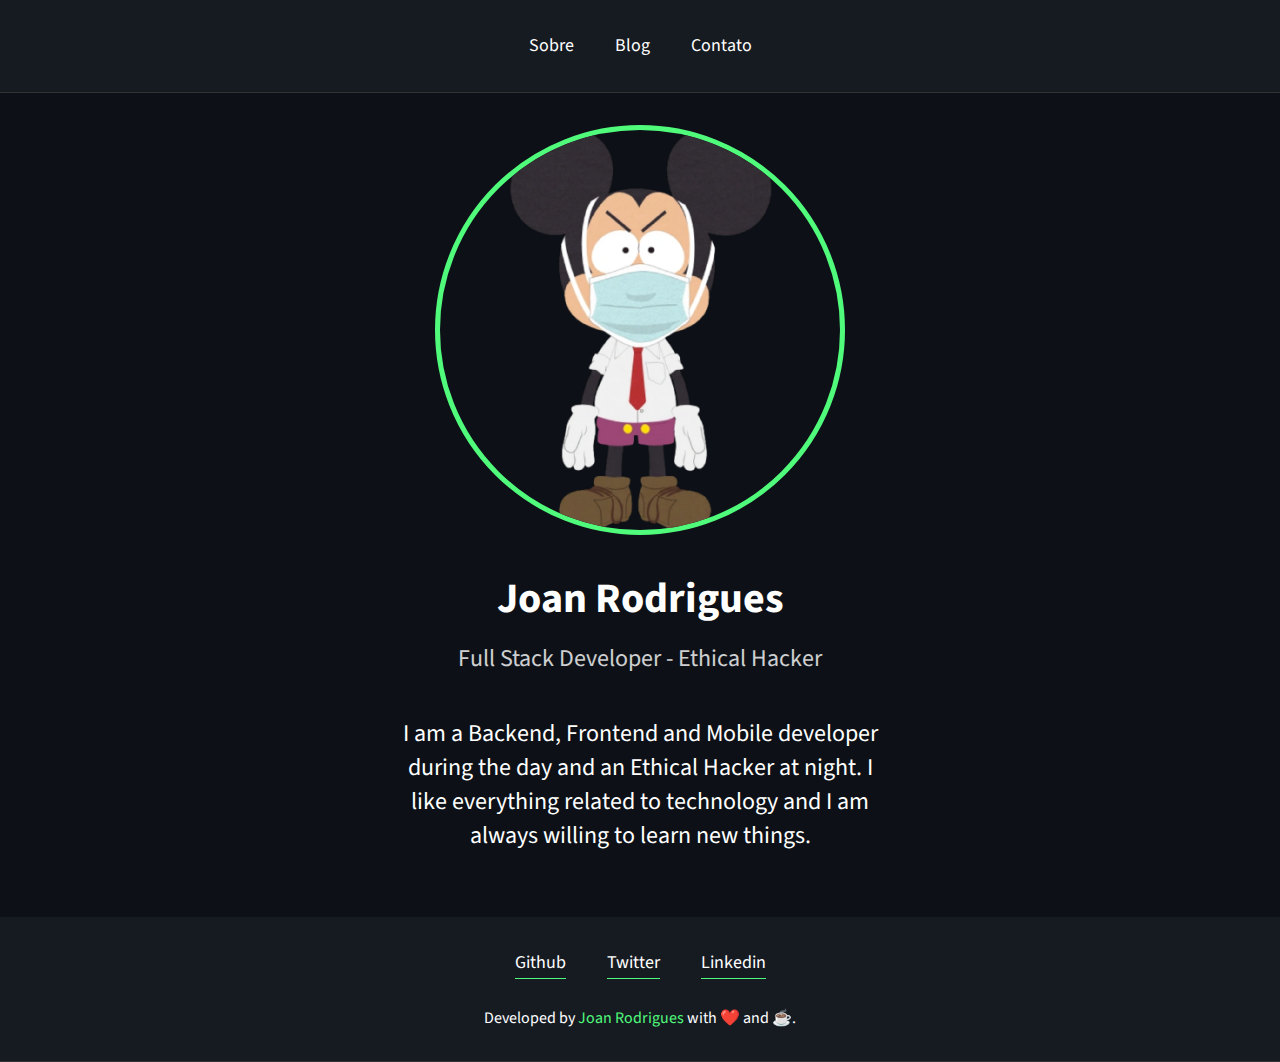
==== index.html @ f497eb94 "add footer" ====
<!DOCTYPE html>
<html lang="en">
<head>
  <meta charset="UTF-8">
  <meta name="viewport" content="width=device-width, initial-scale=1.0">
  <title>Joan Rodrigues - Just a simple developer.</title>
  <link rel="preconnect" href="https://fonts.gstatic.com">
  <link href="https://fonts.googleapis.com/css2?family=Source+Sans+Pro:ital,wght@0,200;0,300;0,400;0,600;0,700;0,900;1,200;1,300;1,400;1,600;1,700;1,900&display=swap" rel="stylesheet"> 
  <link rel="stylesheet" href="styles/styles.css">
  <meta name="theme-color" content="#50fa7b">
</head>
<body>
  <header>
      <div class="links">
          <a href="/">Sobre</a>
          <a href="/">Blog</a>
          <a href="/">Contato</a>
      </div>
    </header>

    <div id="wrapper">
        <img src="/images/profile.png" alt="Joan Rodrigues">
        <h1>Joan Rodrigues</h1>
        <h2>Full Stack Developer - Ethical Hacker</h2>
        <p>I am a Backend, Frontend and Mobile developer during the day and an Ethical Hacker at night. I like everything related to technology and I am always willing to learn new things.</p>
    </div>

    <footer>
      <div id="links-footer" class="links">
        <a href="/">Github</a>
        <a href="/">Twitter</a>
        <a href="/">Linkedin</a>
      </div>
      <p id="credits">Developed by <a id="author" href="https://joanrodrigues.com">Joan Rodrigues</a> with <a title="Love">❤️</a> and <a title="Coffee"> ☕️</a>.</p>
    </footer>
</body>
</html>
---- styles/styles.css ----
:root {
  --color-green: #50fa7b;
}

* {
    margin: 0;
    padding: 0;
    border: 0;
}

body {
    background: #0d1117;
    font-family: 'Source Sans Pro', sans-serif;
}

header, footer {
  padding: 32px;
  border-bottom: 1px solid #333;
  background: #161b22;
}

header div {
  text-align: center;
}

.links {
  text-align: center;
}

.links a {
  text-decoration: none;
  color: white;
  font-size: 18px;
  line-height: 28px;
  margin: 0 19px;
  padding-bottom: 3px;
}

.links a:hover {
  color: var(--color-green);
  transition: color 200ms;
}

#wrapper {
  text-align: center;
  padding: 32px;
  color: white;
}

#wrapper img {
  border-radius: 50%;
  border: 5px solid var(--color-green);
  margin-bottom: 32px;
  height: 400px;
}

#wrapper h1 {
  font-size: 42px;
  line-height: 52px;
  font-weight: bold;
}

#wrapper h2 {
  font-size: 24px;
  line-height: 52px;
  font-weight: normal;
  margin-top: 8px;
  opacity: 0.8;
}

#wrapper p {
  max-width: 500px;
  margin: 32px auto;
  font-size: 24px;
  line-height: 34px;
}

#links-footer a {
  border-bottom: 1px solid var(--color-green);
}

#credits {
  text-align: center;
  color: white;
  margin-top: 30px;
}

#author {
  text-decoration: none;
  color: var(--color-green);
}
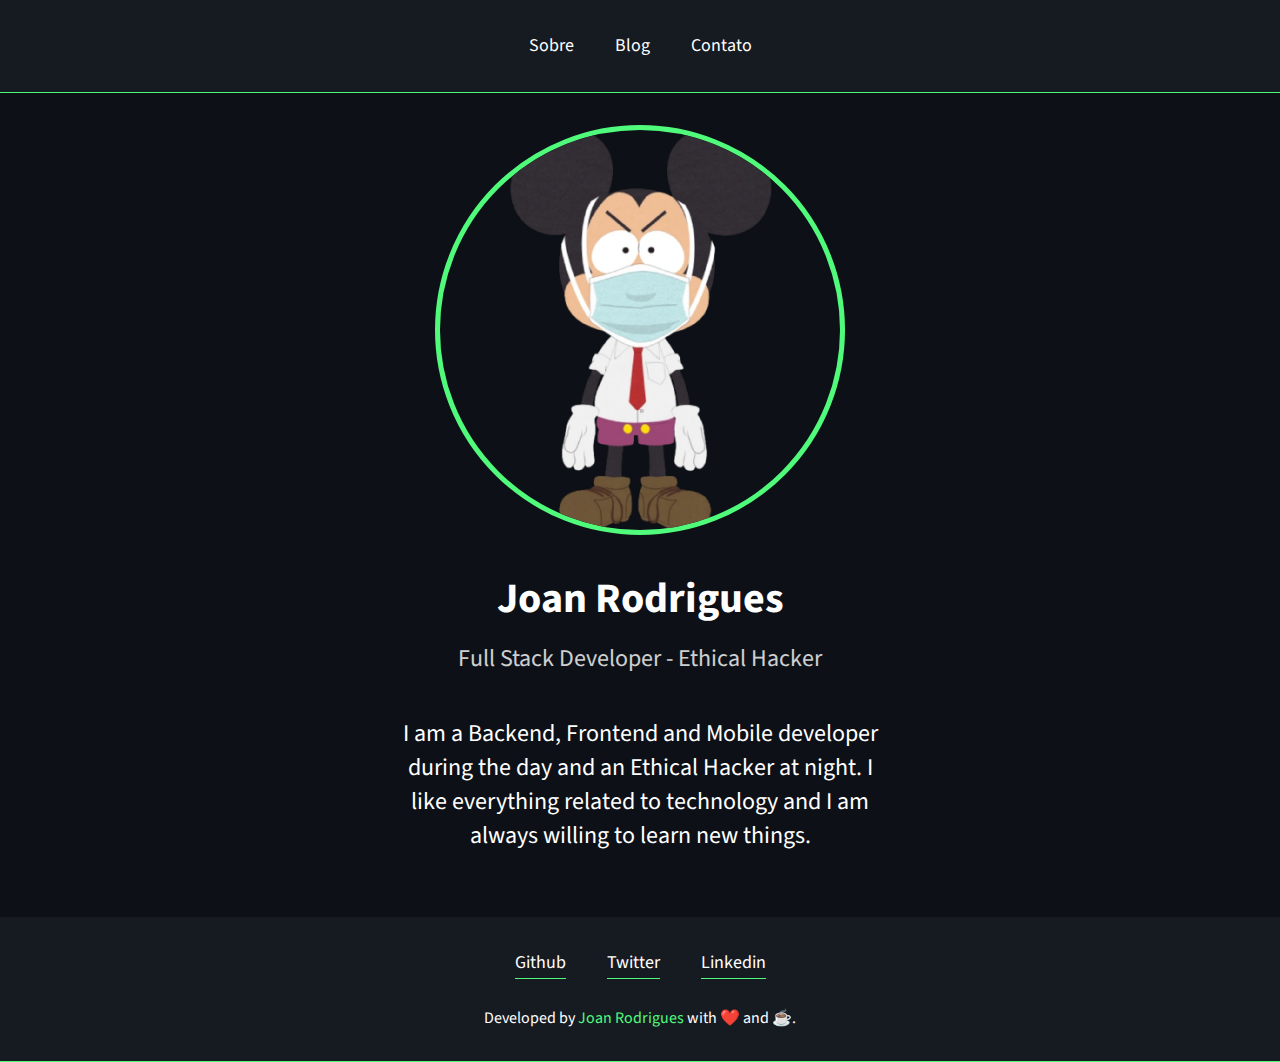
==== commit c850d5ac: "add color new" ====
--- a/index.html
+++ b/index.html
@@ -7,7 +7,7 @@
   <link rel="preconnect" href="https://fonts.gstatic.com">
   <link href="https://fonts.googleapis.com/css2?family=Source+Sans+Pro:ital,wght@0,200;0,300;0,400;0,600;0,700;0,900;1,200;1,300;1,400;1,600;1,700;1,900&display=swap" rel="stylesheet"> 
   <link rel="stylesheet" href="styles/styles.css">
-  <meta name="theme-color" content="#50fa7b">
+  <meta name="theme-color" content="#8257e6">
 </head>
 <body>
   <header>
--- a/styles/styles.css
+++ b/styles/styles.css
@@ -15,8 +15,9 @@
 
 header, footer {
   padding: 32px;
-  border-bottom: 1px solid #333;
+  border-bottom: 1px solid var(--color-green);
   background: #161b22;
+  overflow: hidden;
 }
 
 header div {
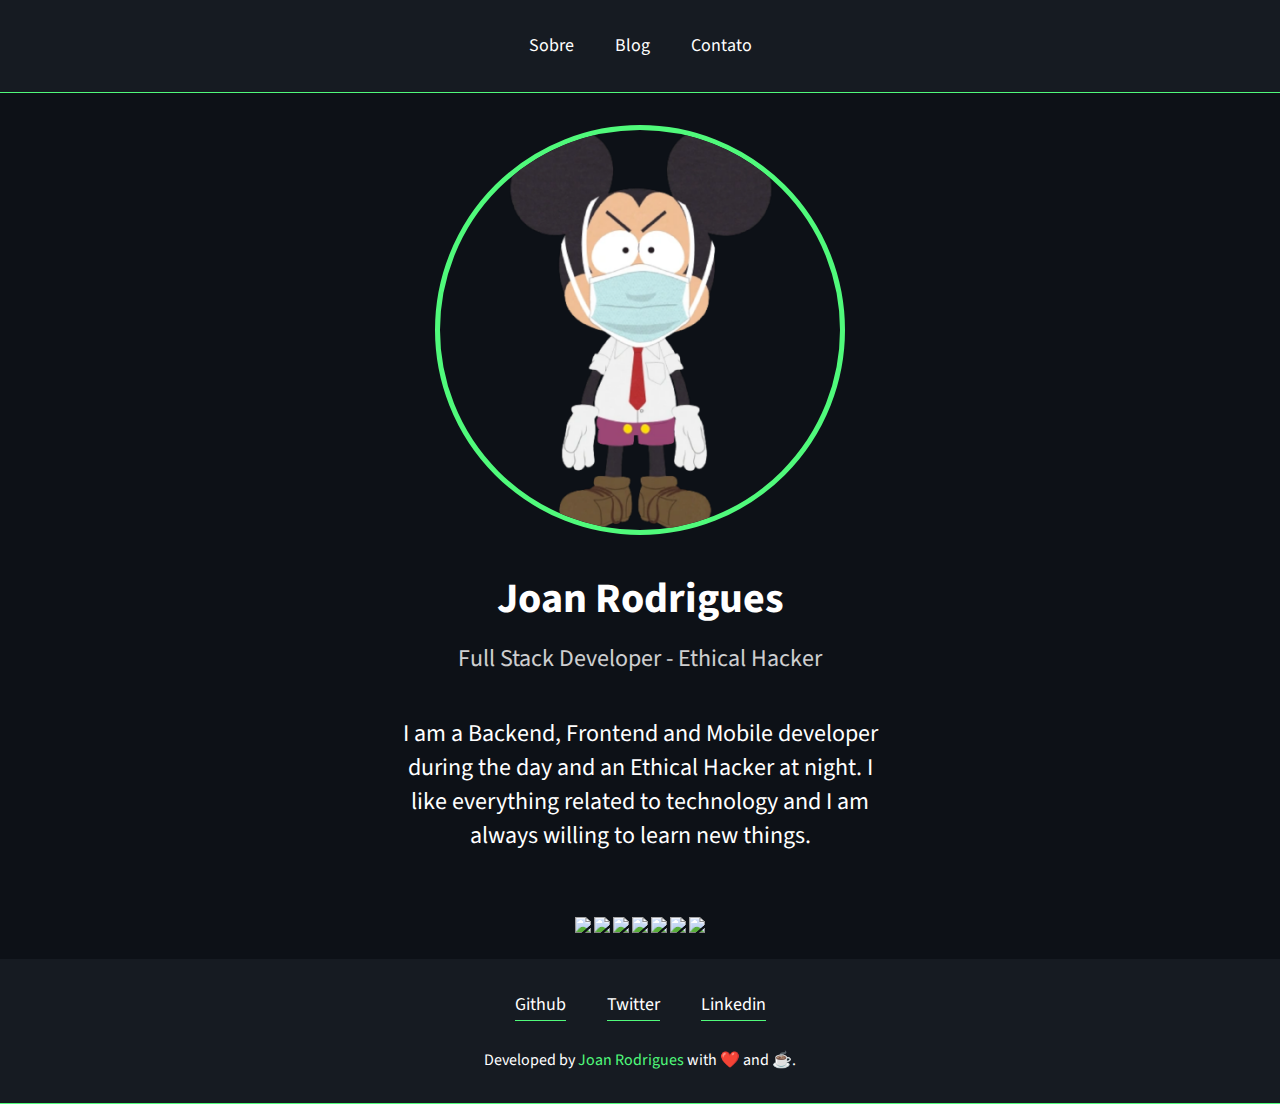
==== commit d9e0a91e: "add my skills" ====
--- a/index.html
+++ b/index.html
@@ -25,6 +25,16 @@
         <p>I am a Backend, Frontend and Mobile developer during the day and an Ethical Hacker at night. I like everything related to technology and I am always willing to learn new things.</p>
     </div>
 
+    <div id="skills" class="links">
+      <img src="https://img.shields.io/badge/HTML5-E34F26?style=for-the-badge&logo=html5&logoColor=white">
+      <img src="https://img.shields.io/badge/CSS3-1572B6?style=for-the-badge&logo=css3&logoColor=white">
+      <img src="https://img.shields.io/badge/JavaScript-F7DF1E?style=for-the-badge&logo=javascript&logoColor=black">
+      <img src="https://img.shields.io/badge/Bootstrap-563D7C?style=for-the-badge&logo=bootstrap&logoColor=white">
+      <img src="https://img.shields.io/badge/React-20232A?style=for-the-badge&logo=react&logoColor=61DAFB">
+      <img src="https://img.shields.io/badge/Node.js-43853D?style=for-the-badge&logo=node.js&logoColor=white">
+      <img src="https://img.shields.io/badge/React_Native-20232A?style=for-the-badge&logo=react&logoColor=61DAFB">
+    </div>
+
     <footer>
       <div id="links-footer" class="links">
         <a href="/">Github</a>
--- a/styles/styles.css
+++ b/styles/styles.css
@@ -1,5 +1,6 @@
 :root {
   --color-green: #50fa7b;
+  --color-purple: #8257e6;
 }
 
 * {
@@ -17,7 +18,6 @@
   padding: 32px;
   border-bottom: 1px solid var(--color-green);
   background: #161b22;
-  overflow: hidden;
 }
 
 header div {
@@ -76,6 +76,10 @@
   line-height: 34px;
 }
 
+#skills {
+  padding-bottom: 20px;
+}
+
 #links-footer a {
   border-bottom: 1px solid var(--color-green);
 }
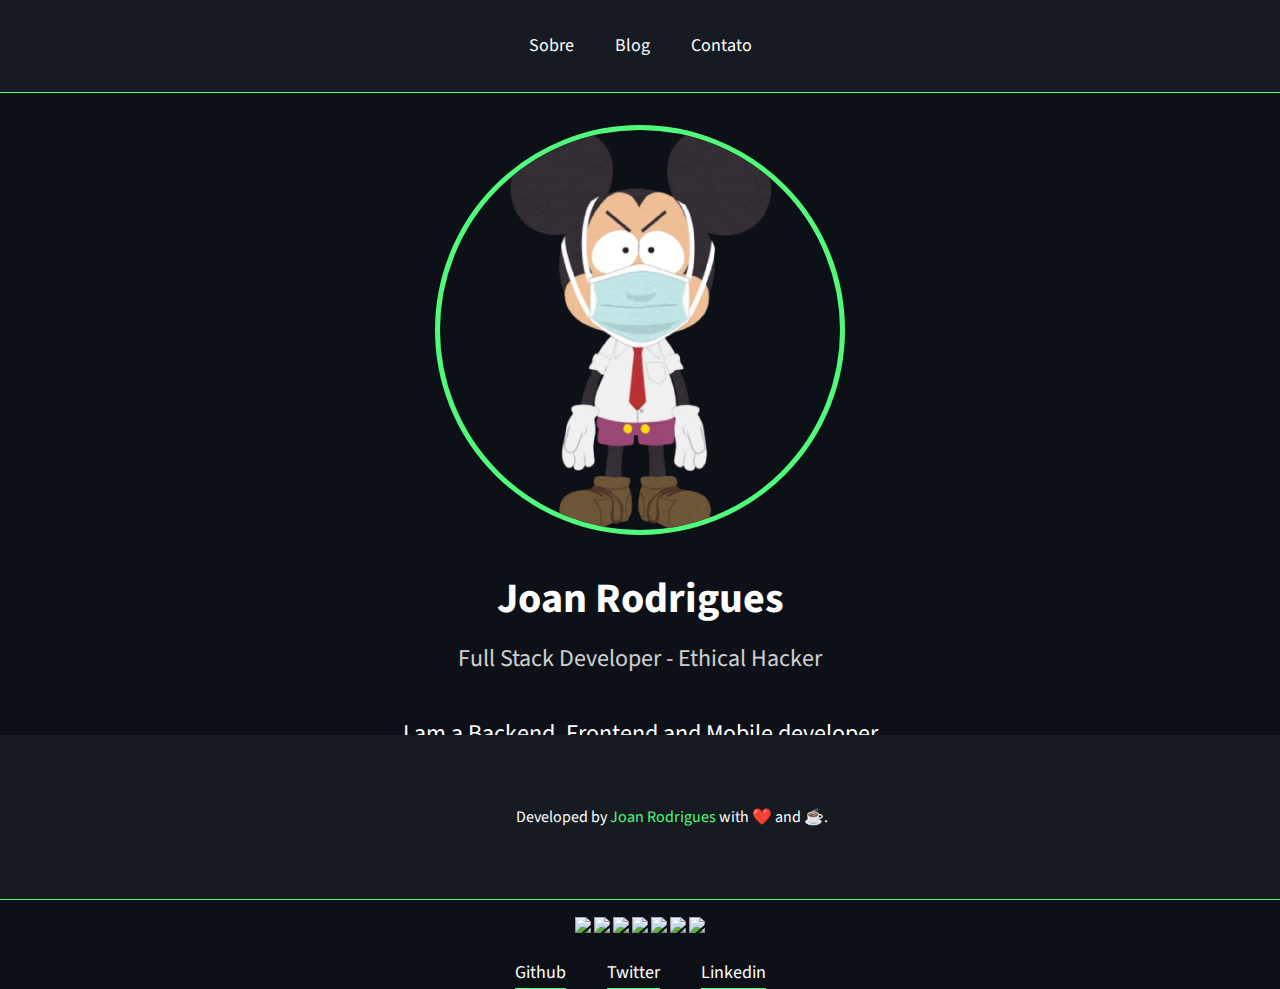
==== commit dbb7b593: "edit footer and skills" ====
--- a/index.html
+++ b/index.html
@@ -35,12 +35,13 @@
       <img src="https://img.shields.io/badge/React_Native-20232A?style=for-the-badge&logo=react&logoColor=61DAFB">
     </div>
 
+    <div id="links-social" class="links">
+      <a href="/">Github</a>
+      <a href="/">Twitter</a>
+      <a href="/">Linkedin</a>
+    </div>
+
     <footer>
-      <div id="links-footer" class="links">
-        <a href="/">Github</a>
-        <a href="/">Twitter</a>
-        <a href="/">Linkedin</a>
-      </div>
       <p id="credits">Developed by <a id="author" href="https://joanrodrigues.com">Joan Rodrigues</a> with <a title="Love">❤️</a> and <a title="Coffee"> ☕️</a>.</p>
     </footer>
 </body>
--- a/styles/styles.css
+++ b/styles/styles.css
@@ -80,14 +80,18 @@
   padding-bottom: 20px;
 }
 
-#links-footer a {
-  border-bottom: 1px solid var(--color-green);
+footer {
+    position: absolute;
+    bottom: 0;
+    width: 100%;
+    height: 100px;    
+    text-align: center;
+    line-height: 100px;
+    color: #ffffff;
 }
 
-#credits {
-  text-align: center;
-  color: white;
-  margin-top: 30px;
+#links-social a {
+  border-bottom: 1px solid var(--color-green);
 }
 
 #author {
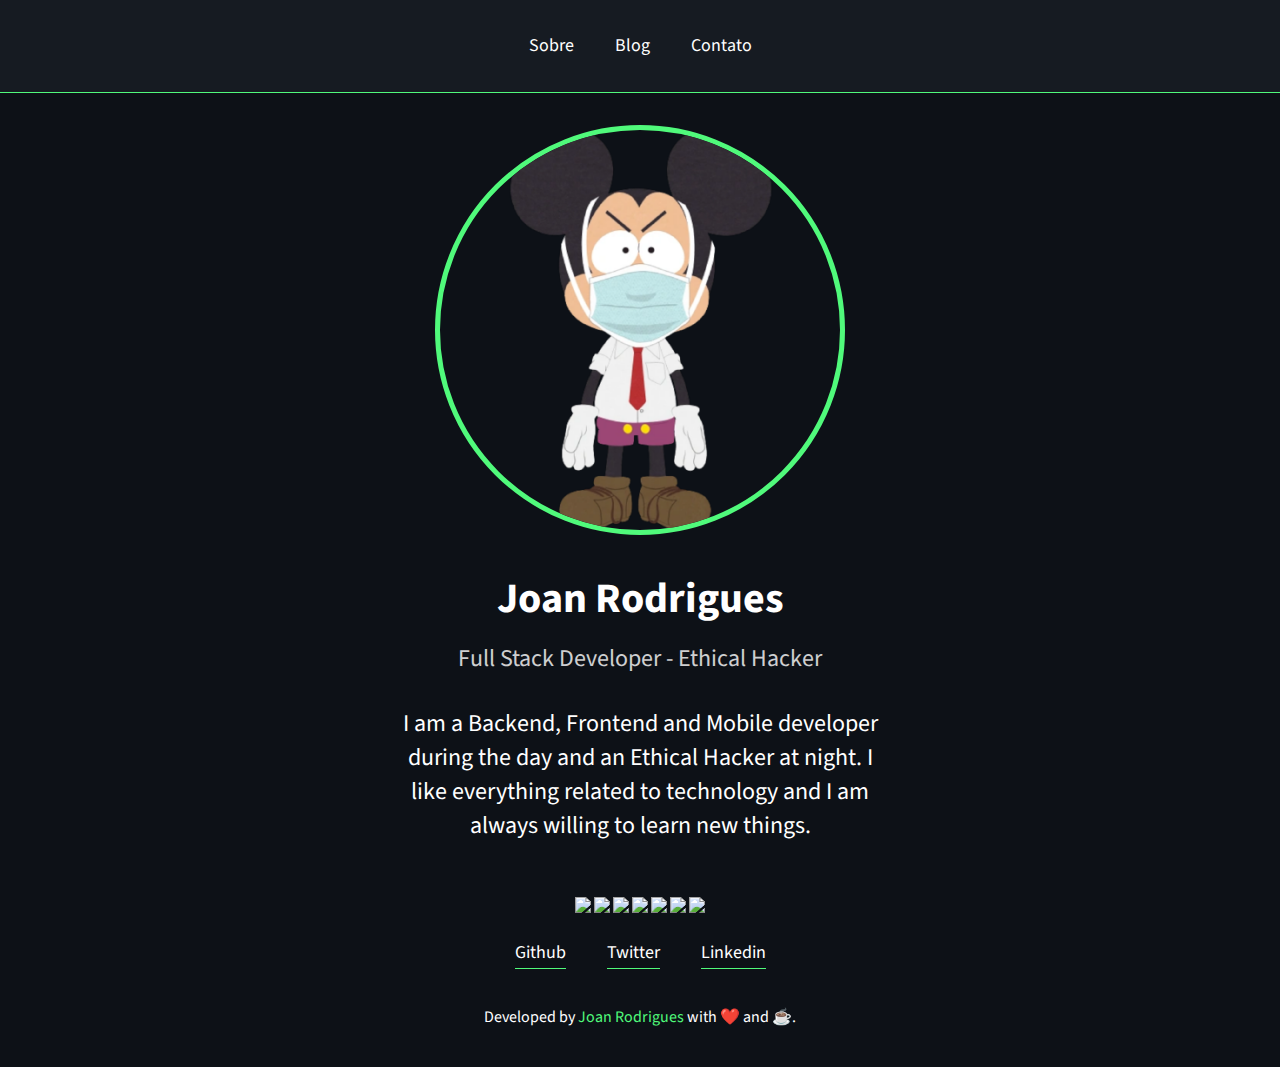
==== commit 39b88814: "add new footer" ====
--- a/index.html
+++ b/index.html
@@ -19,7 +19,7 @@
     </header>
 
     <div id="wrapper">
-        <img src="/images/profile.png" alt="Joan Rodrigues">
+        <img src="./images/profile.png" alt="Joan Rodrigues">
         <h1>Joan Rodrigues</h1>
         <h2>Full Stack Developer - Ethical Hacker</h2>
         <p>I am a Backend, Frontend and Mobile developer during the day and an Ethical Hacker at night. I like everything related to technology and I am always willing to learn new things.</p>
--- a/styles/styles.css
+++ b/styles/styles.css
@@ -14,7 +14,7 @@
     font-family: 'Source Sans Pro', sans-serif;
 }
 
-header, footer {
+header {
   padding: 32px;
   border-bottom: 1px solid var(--color-green);
   background: #161b22;
@@ -71,7 +71,7 @@
 
 #wrapper p {
   max-width: 500px;
-  margin: 32px auto;
+  margin: 22px auto;
   font-size: 24px;
   line-height: 34px;
 }
@@ -81,13 +81,15 @@
 }
 
 footer {
-    position: absolute;
+    position: relative;
     bottom: 0;
-    width: 100%;
-    height: 100px;    
+    width: 100%; 
     text-align: center;
     line-height: 100px;
     color: #ffffff;
+    height:48px;
+    left:0;
+    bottom:0;
 }
 
 #links-social a {
@@ -97,4 +99,4 @@
 #author {
   text-decoration: none;
   color: var(--color-green);
-}+}
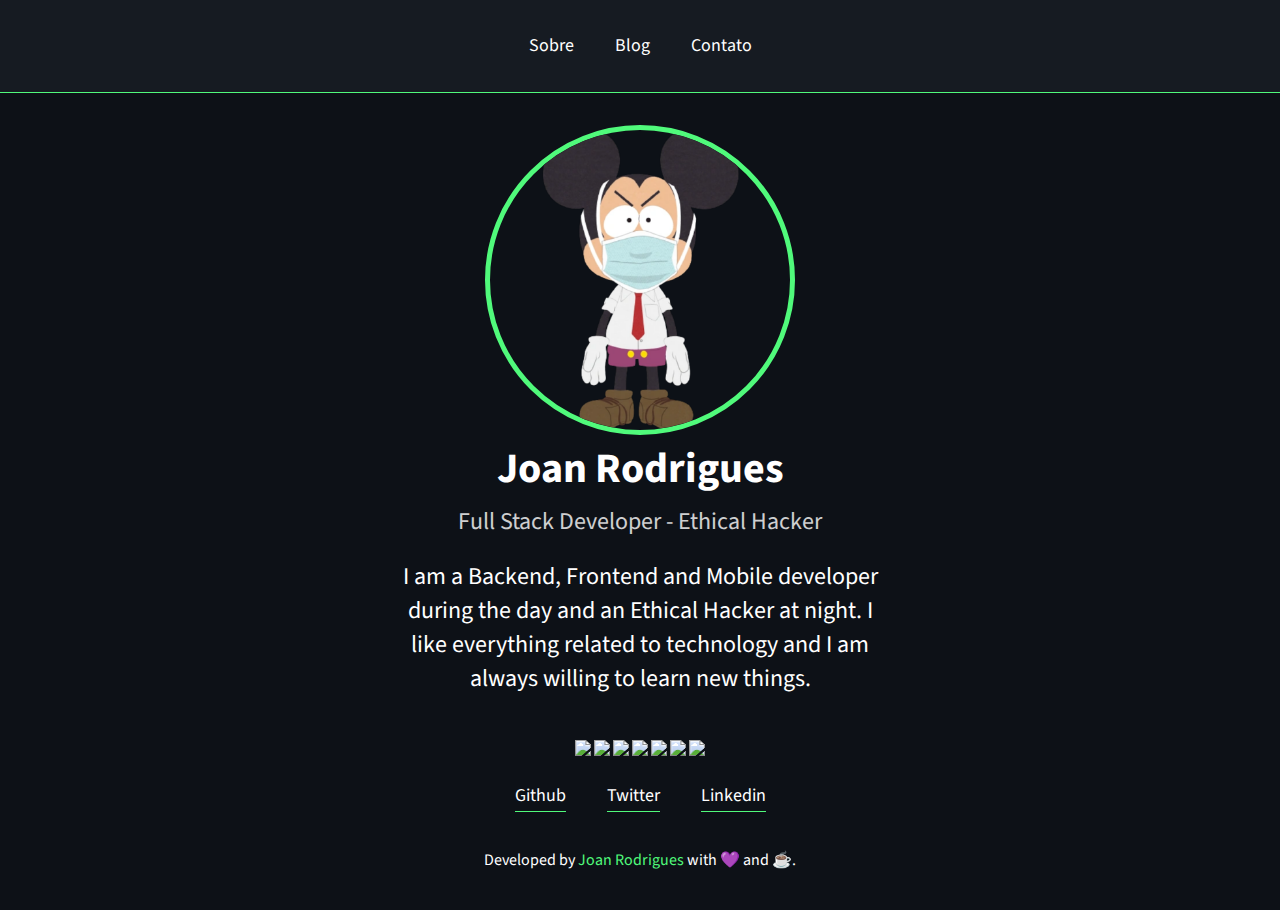
==== commit e2df8c92: "add purple heart" ====
--- a/index.html
+++ b/index.html
@@ -42,7 +42,7 @@
     </div>
 
     <footer>
-      <p id="credits">Developed by <a id="author" href="https://joanrodrigues.com">Joan Rodrigues</a> with <a title="Love">❤️</a> and <a title="Coffee"> ☕️</a>.</p>
+      <p id="credits">Developed by <a id="author" href="https://joanrodrigues.com">Joan Rodrigues</a> with <a title="Love">💜</a> and <a title="Coffee"> ☕️</a>.</p>
     </footer>
 </body>
 </html>--- a/styles/styles.css
+++ b/styles/styles.css
@@ -51,8 +51,8 @@
 #wrapper img {
   border-radius: 50%;
   border: 5px solid var(--color-green);
-  margin-bottom: 32px;
-  height: 400px;
+  margin-bottom: 2px;
+  height: 300px;
 }
 
 #wrapper h1 {
@@ -65,13 +65,13 @@
   font-size: 24px;
   line-height: 52px;
   font-weight: normal;
-  margin-top: 8px;
+  margin-top: 1px;
   opacity: 0.8;
 }
 
 #wrapper p {
   max-width: 500px;
-  margin: 22px auto;
+  margin: 12px auto;
   font-size: 24px;
   line-height: 34px;
 }
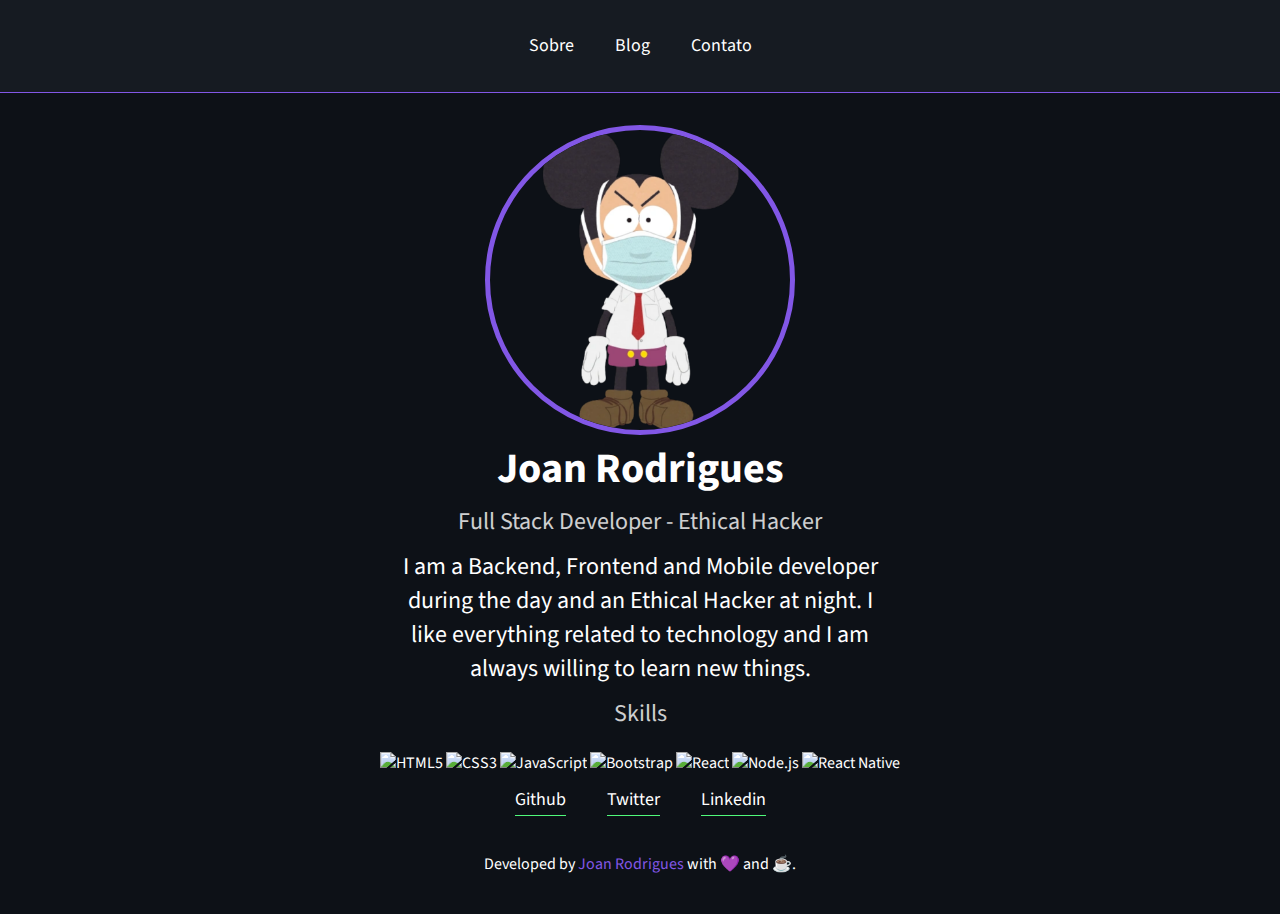
==== commit 1b1c58ed: "modification padding skills" ====
--- a/index.html
+++ b/index.html
@@ -12,9 +12,9 @@
 <body>
   <header>
       <div class="links">
-          <a href="/">Sobre</a>
-          <a href="/">Blog</a>
-          <a href="/">Contato</a>
+          <a href="/about">Sobre</a>
+          <a href="/blog">Blog</a>
+          <a href="/contact">Contato</a>
       </div>
     </header>
 
@@ -26,19 +26,20 @@
     </div>
 
     <div id="skills" class="links">
-      <img src="https://img.shields.io/badge/HTML5-E34F26?style=for-the-badge&logo=html5&logoColor=white">
-      <img src="https://img.shields.io/badge/CSS3-1572B6?style=for-the-badge&logo=css3&logoColor=white">
-      <img src="https://img.shields.io/badge/JavaScript-F7DF1E?style=for-the-badge&logo=javascript&logoColor=black">
-      <img src="https://img.shields.io/badge/Bootstrap-563D7C?style=for-the-badge&logo=bootstrap&logoColor=white">
-      <img src="https://img.shields.io/badge/React-20232A?style=for-the-badge&logo=react&logoColor=61DAFB">
-      <img src="https://img.shields.io/badge/Node.js-43853D?style=for-the-badge&logo=node.js&logoColor=white">
-      <img src="https://img.shields.io/badge/React_Native-20232A?style=for-the-badge&logo=react&logoColor=61DAFB">
+      <h2>Skills</h2>
+      <img alt="HTML5" title="HTML5" src="https://img.shields.io/badge/HTML5-E34F26?style=for-the-badge&logo=html5&logoColor=white">
+      <img alt="CSS3" title="CSS3" src="https://img.shields.io/badge/CSS3-1572B6?style=for-the-badge&logo=css3&logoColor=white">
+      <img alt="JavaScript" title="JavaScript" src="https://img.shields.io/badge/JavaScript-F7DF1E?style=for-the-badge&logo=javascript&logoColor=black">
+      <img alt="Bootstrap" title="Bootstrap" src="https://img.shields.io/badge/Bootstrap-563D7C?style=for-the-badge&logo=bootstrap&logoColor=white">
+      <img alt="React" title="React" src="https://img.shields.io/badge/React-20232A?style=for-the-badge&logo=react&logoColor=61DAFB">
+      <img alt="Node.js" title="Node.js" src="https://img.shields.io/badge/Node.js-43853D?style=for-the-badge&logo=node.js&logoColor=white">
+      <img alt="React Native" title="React Native" src="https://img.shields.io/badge/React_Native-20232A?style=for-the-badge&logo=react&logoColor=61DAFB">
     </div>
 
     <div id="links-social" class="links">
-      <a href="/">Github</a>
-      <a href="/">Twitter</a>
-      <a href="/">Linkedin</a>
+      <a href="https://github.com/joanrodriguesm">Github</a>
+      <a href="https://twitter.com/joanrodriguesm">Twitter</a>
+      <a href="https://linkedin.com/in/joanrodrigues">Linkedin</a>
     </div>
 
     <footer>
--- a/styles/styles.css
+++ b/styles/styles.css
@@ -16,7 +16,7 @@
 
 header {
   padding: 32px;
-  border-bottom: 1px solid var(--color-green);
+  border-bottom: 1px solid var(--color-purple);
   background: #161b22;
 }
 
@@ -37,20 +37,20 @@
   padding-bottom: 3px;
 }
 
-.links a:hover {
+.links a:hover, #author:hover {
   color: var(--color-green);
   transition: color 200ms;
 }
 
 #wrapper {
   text-align: center;
-  padding: 32px;
+  padding: 32px 32px 0px 32px;
   color: white;
 }
 
 #wrapper img {
   border-radius: 50%;
-  border: 5px solid var(--color-green);
+  border: 5px solid var(--color-purple);
   margin-bottom: 2px;
   height: 300px;
 }
@@ -61,7 +61,7 @@
   font-weight: bold;
 }
 
-#wrapper h2 {
+#wrapper h2, #skills h2 {
   font-size: 24px;
   line-height: 52px;
   font-weight: normal;
@@ -71,13 +71,17 @@
 
 #wrapper p {
   max-width: 500px;
-  margin: 12px auto;
+  margin: 2px auto;
   font-size: 24px;
   line-height: 34px;
 }
 
 #skills {
-  padding-bottom: 20px;
+  color: white;
+}
+
+#skills img {
+  padding: 12px 0;
 }
 
 footer {
@@ -98,5 +102,5 @@
 
 #author {
   text-decoration: none;
-  color: var(--color-green);
-}
+  color: var(--color-purple);
+}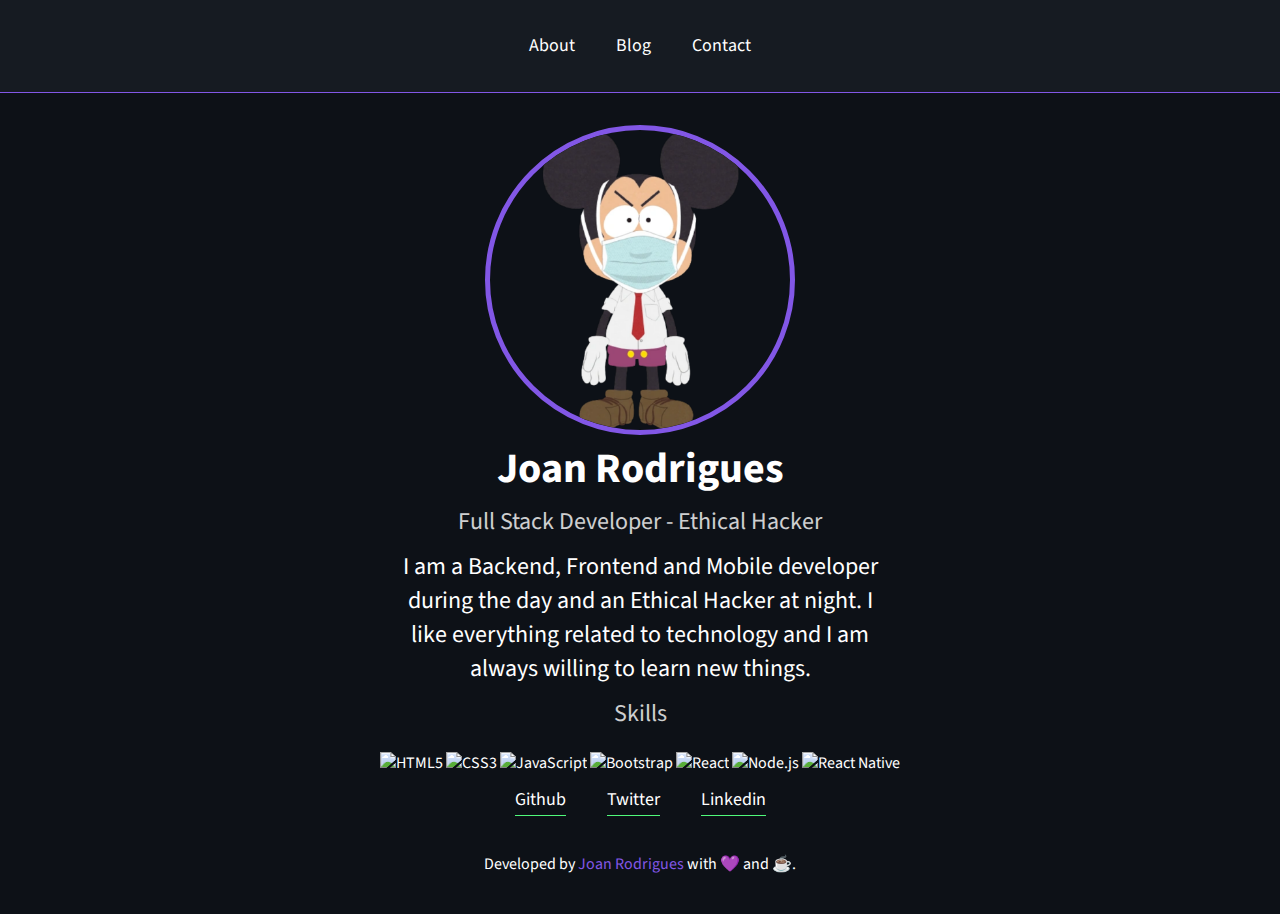
==== commit 0d66a577: "Update index.html" ====
--- a/index.html
+++ b/index.html
@@ -12,9 +12,9 @@
 <body>
   <header>
       <div class="links">
-          <a href="/about">Sobre</a>
+          <a href="/about">About</a>
           <a href="/blog">Blog</a>
-          <a href="/contact">Contato</a>
+          <a href="/contact">Contact</a>
       </div>
     </header>
 
@@ -46,4 +46,4 @@
       <p id="credits">Developed by <a id="author" href="https://joanrodrigues.com">Joan Rodrigues</a> with <a title="Love">💜</a> and <a title="Coffee"> ☕️</a>.</p>
     </footer>
 </body>
-</html>+</html>
